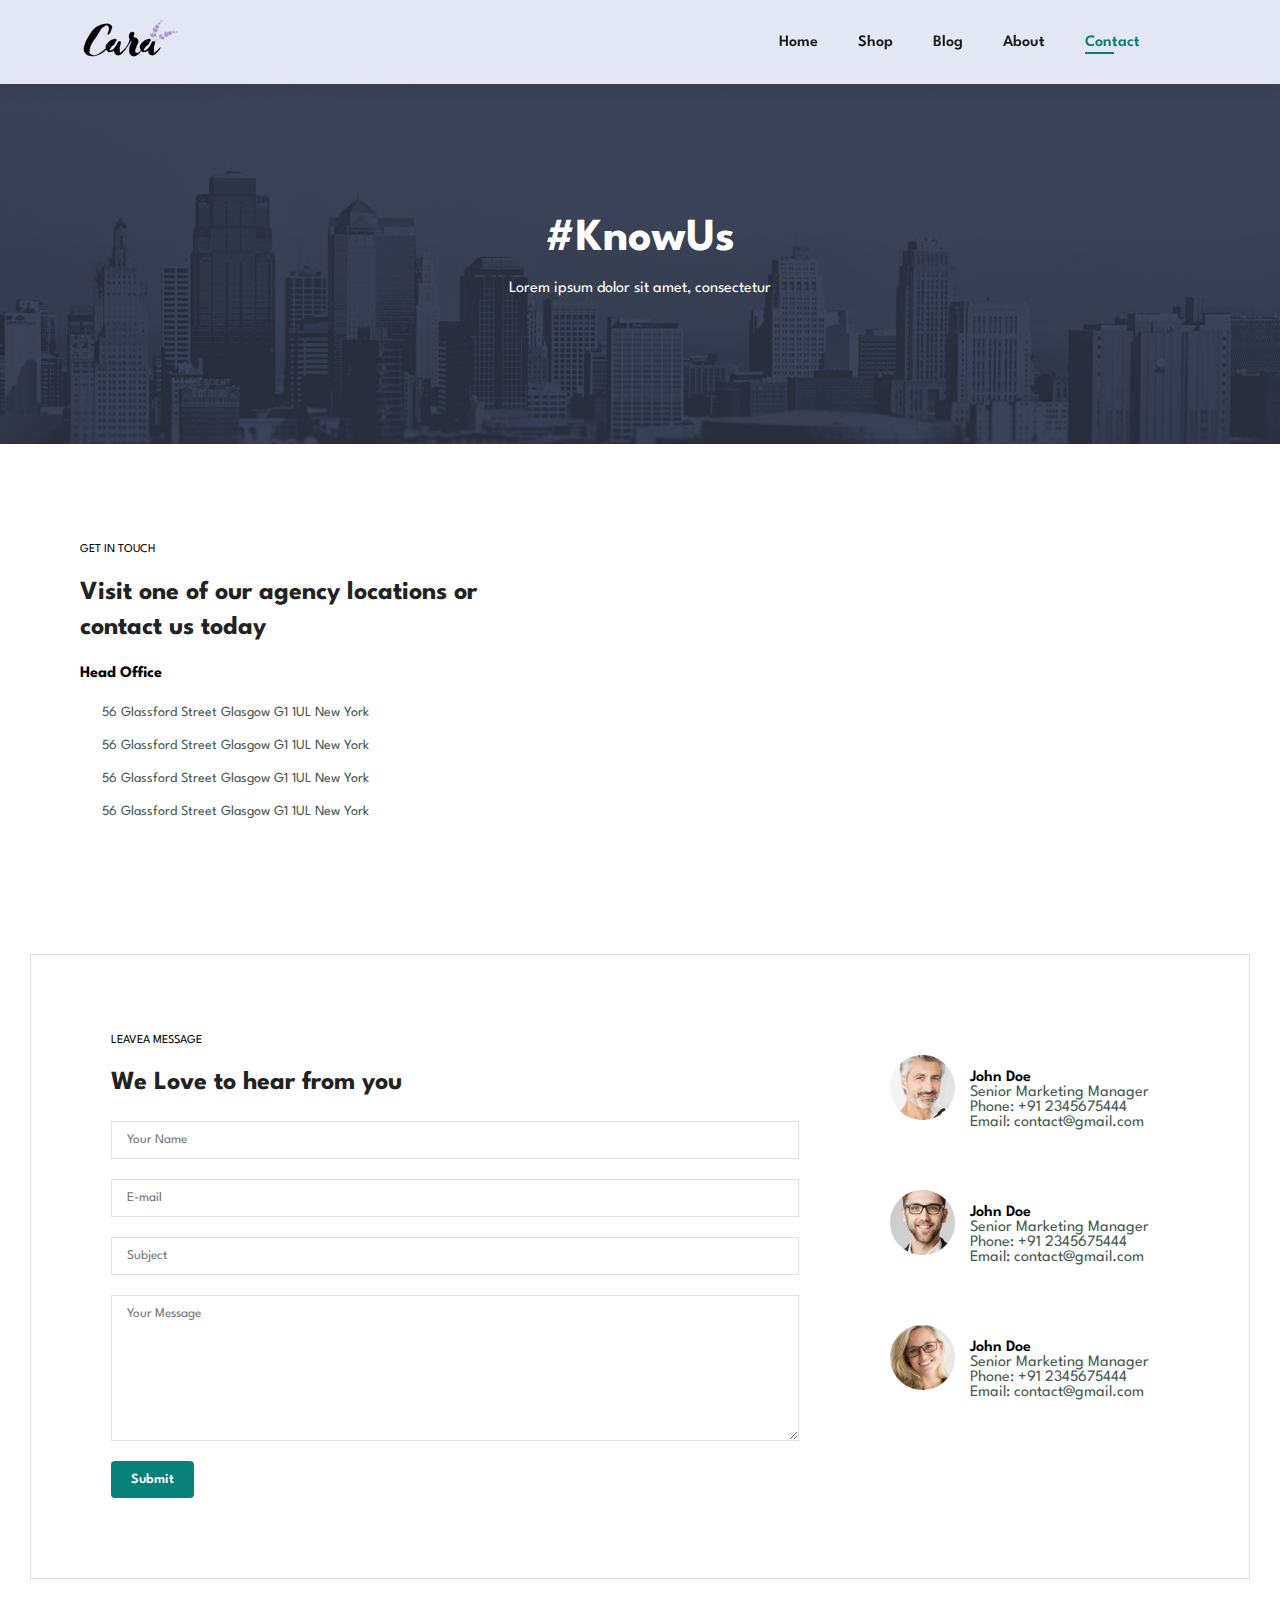
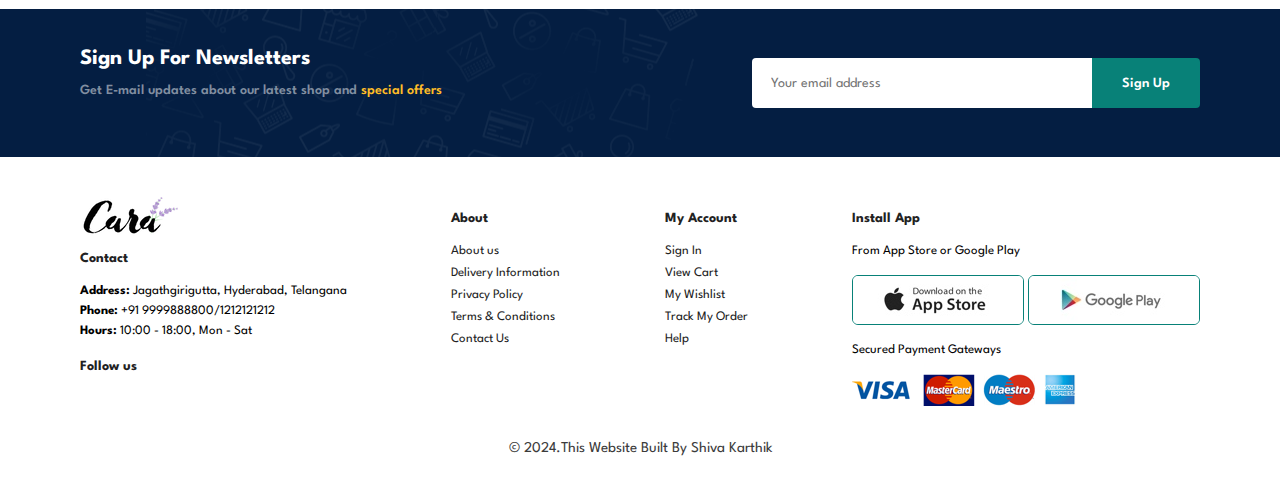
==== contact.html @ d26db75e "Initial commit" ====
<!DOCTYPE html>
<html lang="en">

    <head>
        <meta charset="UTF-8">
        <meta http-equiv="X-UA-Compatible" content="IE=edge">
        <meta name="viewport" content="width=device-width, initial-scale=1.0">
        <title>Ecommerce</title>
        <link rel="stylesheet" href="https://cdnjs.cloudflare.com/ajax/libs/font-awesome/6.6.0/css/all.min.css" integrity="sha512-Kc323vGBEqzTmouAECnVceyQqyqdsSiqLQISBL29aUW4U/M7pSPA/gEUZQqv1cwx4OnYxTxve5UMg5GT6L4JJg==" crossorigin="anonymous" referrerpolicy="no-referrer" />

        <link rel="stylesheet" href="style.css">
    </head>

    <body>
        <section id="header">
            <a href="#"><img src="img/logo.png" class="logo" alt="" draggable="false"></a>
            <div>
                <ul id="navbar">
                    <li><a  href="index.html">Home</a></li>
                    <li><a href="shop.html">Shop</a></li>
                    <li><a href="blog.html">Blog</a></li>
                    <li><a href="about.html">About</a></li>
                    <li><a class="active" href="contact.html">Contact</a></li>
                    <li id="lg-bag"><a href="cart.html"><i class="fas fa-shopping-bag"></i></a></li>
                    <a href="#" id="close"><i class="fas fa-times"></i></a>
                </ul>
            </div>
            <div id="mobile">
                <a href="cart.html"><i class="fas fa-shopping-bag"></i></a>
                <i id="bar" class="fas fa-outdent"></i>
            </div>
        </section>

        <section id="page-header" class="about-header">
            <h2>#KnowUs</h2>
            <p>Lorem ipsum dolor sit amet, consectetur</p>
        </section>

        <section id="contact-details" class="section-p1">
            <div class="details">
                <span>GET IN TOUCH</span>
                <h2>Visit one of our agency locations or contact us today</h2>
                <h3>Head Office</h3>
                <div>
                    <li>
                        <i class="fa-regular fa-map"></i>
                        <p>56 Glassford Street Glasgow G1 1UL New York</p>
                    </li>
                    <li>
                        <i class="fa-regular fa-envelope"></i>
                        <p>56 Glassford Street Glasgow G1 1UL New York</p>
                    </li>
                    <li>
                        <i class="fa-solid fa-phone"></i>
                        <p>56 Glassford Street Glasgow G1 1UL New York</p>
                    </li>
                    <li>
                        <i class="fa-regular fa-clock"></i>
                        <p>56 Glassford Street Glasgow G1 1UL New York</p>
                    </li>
                </div>
            </div>
            <div class="map">
                <iframe src="https://www.google.com/maps/embed?pb=!1m18!1m12!1m3!1d15219.718644225044!2d78.4113748468239!3d17.51087083435749!2m3!1f0!2f0!3f0!3m2!1i1024!2i768!4f13.1!3m3!1m2!1s0x3bcb91d12d7acbfb%3A0x887fc6fa8ad07573!2sSrinivasa%20nagar%2C%20Ring%20Basthi%2C%20Jagathgiri%20Gutta%2C%20Hyderabad%2C%20Telangana%20500055!5e0!3m2!1sen!2sin!4v1731511031819!5m2!1sen!2sin" width="600" height="450" style="border:0;" allowfullscreen="" loading="lazy" referrerpolicy="no-referrer-when-downgrade"></iframe>
            </div>
        </section>

        <section id="form-details">
            <form action="">
                <span>LEAVEA MESSAGE</span>
                <h2>We Love to hear from you</h2>
                <input type="text" placeholder="Your Name">
                <input type="text" placeholder="E-mail">
                <input type="text" placeholder="Subject">
                <textarea name="" id="" cols="30" rows="10" placeholder="Your Message"></textarea>
                <button class="normal">Submit</button>
            </form>
            <div class="people">
                <div>
                    <img src="img/people/1.png">
                    <p><span>John Doe</span>Senior Marketing Manager <br> Phone: +91 2345675444 <br>Email: contact@gmail.com</p>
                </div>
                <div>
                    <img src="img/people/2.png">
                    <p><span>John Doe</span>Senior Marketing Manager <br> Phone: +91 2345675444 <br>Email: contact@gmail.com</p>
                </div>
                <div>
                    <img src="img/people/3.png">
                    <p><span>John Doe</span>Senior Marketing Manager <br> Phone: +91 2345675444 <br>Email: contact@gmail.com</p>
                </div>
            </div>
        </section>

        <section id="newsletter" class="section-p1">
            <div class="newstext">
                <h4>Sign Up For Newsletters</h4>
                <p>Get E-mail updates about our latest shop and <span>special offers</span></p>
            </div>
            <div class="form">
                <input type="text" placeholder="Your email address">
                <button class="normal">Sign Up</button>
            </div>
        </section>

        <footer class="section-p1">
            <div class="col">
                <img src="img/logo.png" draggable="false">
                <h4>Contact</h4>
                <p><strong>Address:</strong> Jagathgirigutta, Hyderabad, Telangana</p>
                <p><strong>Phone:</strong> +91 9999888800/1212121212</p>
                <p><Strong>Hours:</Strong> 10:00 - 18:00, Mon - Sat</p>
                <div class="follow">
                    <h4>Follow us</h4>
                    <div class="icon">
                        <i class="fab fa-facebook-f"></i>
                        <i class="fab fa-twitter"></i>
                        <i class="fab fa-instagram"></i>
                        <i class="fab fa-pinterest-p"></i>
                        <i class="fab fa-youtube"></i>
                    </div>
                </div>
            </div>
            <div class="col">
                <h4>About</h4>
                <a href="#">About us</a>
                <a href="#">Delivery Information</a>
                <a href="#">Privacy Policy</a>
                <a href="#">Terms & Conditions</a>
                <a href="#">Contact Us</a>
            </div>
            <div class="col">
                <h4>My Account</h4>
                <a href="#">Sign In</a>
                <a href="#">View Cart</a>
                <a href="#">My Wishlist</a>
                <a href="#">Track My Order</a>
                <a href="#">Help</a>
            </div>
            <div class="col install">
                <h4>Install App</h4>
                <p>From App Store or Google Play</p>
                <div class="row">
                    <img src="img/pay/app.jpg" alt="" draggable="false">
                    <img src="img/pay/play.jpg" draggable="false">
                </div>
                <p>Secured Payment Gateways</p>
                <img src="img/pay/pay.png" alt="" draggable="false">
            </div>
            <div class="copyright">
                <p>© 2024.This Website Built By Shiva Karthik</p>
            </div>
        </footer>
        
        <script src="script.js"></script>
    </body>

</html>
---- style.css ----
@import url("https://fonts.googleapis.com/css2?family=Spartan:wght@100;200;300;400;500;600;700;800;900&display=swap");
* {
  margin: 0;
  padding: 0;
  box-sizing: border-box;
  font-family: "Spartan", sans-serif;
}
html {
  scroll-behavior: smooth;

}
body{
  -webkit-user-select: none; /* For Safari */
  -moz-user-select: none;    /* For Firefox */
  -ms-user-select: none;     /* For Internet Explorer */
  user-select: none;         /* Standard syntax */
}

/* Global Styles */

h1 {
  font-size: 50px;
  line-height: 64px;
  color: #222;
}

h2 {
  font-size: 46px;
  line-height: 54px;
  color: #222;
}

h4 {
  font-size: 20px;
  color: #222;
}

h6 {
  font-weight: 700;
  font-size: 12px;
}

p {
  font-size: 16px;
  color: #465b52;
  margin: 15px 0 20px 0;
}

.section-p1 {
  padding: 40px 80px;
}

.section-m1 {
  margin: 40px 0;
}
button.normal{
  font-size: 14px;
  font-weight: 600;
  padding: 15px 30px;
  color: #000;
  background-color: #fff;
  border-radius: 4px;
  cursor: pointer;
  border: none;
  outline: none;
  transition: 0.2s;
}
button.white{
  font-size: 13px;
  font-weight: 600;
  padding: 11px 18px;
  color: #fff;
  background-color: transparent;
  border-radius: 4px;
  cursor: pointer;
  border: 1px solid #fff;
  outline: none;
  transition: 0.2s;
}
body {
  width: 100%;
}

/*header*/
#header{
  width: 100%;
  display: flex;
  align-items: center;
  justify-content: space-between;
  padding: 20px 80px;
  background: #E3E6F3;
  box-shadow: 0 5px 15px rgba(0,0,0,0.06);
  z-index: 999;
  position: sticky;
  top: 0;
  left: 0;
}
#navbar{
  display: flex;
  align-items: center;
  justify-content: space-between;
}
#close{
  display: none;
}
#navbar li{
  position: relative;
  list-style: none;
  padding: 0 20px;
}
#navbar li a{
  text-decoration: none;
  font-size: 16px;
  font-weight: 600;
  color: #1a1a1a;
  transition: 0.3s ease;
}
#navbar li a:hover,#navbar li a.active{
  color: #088178;
}
#navbar li a.active::after,#navbar li a:hover::after{
  content: "";
  width: 30%;
  height: 2px;
  background: #088178;
  position: absolute;
  bottom: -4px;
  left: 20px;
}
#mobile{
  display: none;
  align-items: center;
}
/*Home page*/
#hero{
  background-image: url(img/hero4.png);
  height: 90vh;
  width: 100%;
  background-size: cover;
  background-position: top 25% right 0;
  padding: 0 80px;
  display: flex;
  flex-direction: column;
  align-items: flex-start;
  justify-content: center;
}
#hero h4{
  padding-bottom: 15px;
}
#hero h1{
  color: #088178;
}
#hero p{
  color: #292b2b;
}
#hero button{
  background-image: url("img/button.png");
  background-color: transparent;
  color: #696969;
  border: 0;
  padding: 14px 80px 14px 65px;
  background-repeat: no-repeat;
  cursor: pointer;
  font-weight: 700;
  font-size: 15px;
}

/*Feature*/
#feature{
  display: flex;
  flex-wrap: wrap;
  align-items: center;
  justify-content: space-between;
}
#feature .fe-box{
  width: 180px;
  text-align: center;
  padding: 25px 15px;
  box-shadow: 20px 20px 34px rgba(0,0,0,0.03);
  border: 1px solid #cce7d0;
  border-radius: 4px;
  margin: 15px 0;
}
#feature .fe-box:hover{
  box-shadow: 10px 10px 54px rgba(70, 62, 221, 0.1);
}
#feature .fe-box img{
  width: 100%;
  margin-bottom: 10px;
}
#feature .fe-box h6{
  display: inline-block;
  padding: 9px 8px 6px 8px;
  line-height: 1;
  border-radius: 4px;
  color: #088178;
  background-color: #fddde4;
}
#feature .fe-box:nth-child(2) h6{
  background-color: #cdebbc;
}
#feature .fe-box:nth-child(3) h6{
  background-color: #d1e8f2;
}
#feature .fe-box:nth-child(4) h6{
  background-color: #cdd4f8;
}
#feature .fe-box:nth-child(5) h6{
  background-color: #f6dbf6;
}
#feature .fe-box:nth-child(6) h6{
  background-color: #fff2e5;
}

/* Products*/
#product1{
  text-align: center;
}
#product1 .pro{
  position: relative;
  width: 23%;
  min-width: 250px;
  padding: 10px 12px;
  cursor: pointer;
  box-shadow: 20px 20px 30px rgba(0,0,0,0.02);
  border: 1px solid #cce7d0;
  border-radius: 25px;
  margin: 15px 0;
  transition: 0.2s ease;
}
#product1 .pro:hover{
  box-shadow: 20px 20px 30px rgba(0,0,0,0.06);
}
#product1 .pro img{
  width: 100%;
  border-radius: 20px;
}
#product1 .pro .des{
  text-align: start;
  padding: 10px 0;
}
#product1 .pro .des span{
  color: #606063;
  font-size: 12px;
}
#product1 .pro .des h5{
  padding-top: 7px;
  color: #1a1a1a;
  font-size: 14px;
}
#product1 .pro .des i{
  font-size: 12px;
  color: rgb(243, 181, 25);
}
#product1 .pro .des h4{
  padding-top: 7px;
  font-size: 15px;
  font-weight: 700;
  color: #088178;
}
#product1 .pro .cart{
  width: 40px;
  height: 40px;
  line-height: 40px;
  border-radius: 50px;
  background-color: #e8f6ea;
  color: #088178;
  border: 1px solid #cce7d0;
  position: absolute;
  bottom: 20px;
  right: 10px;
}
#product1 .pro-container{
  display: flex;
  justify-content: space-between;
  padding-top: 20px;
  flex-wrap: wrap;
}

/* banner*/
#banner{
  display: flex;
  flex-direction: column;
  justify-content: center;
  align-items: center;
  text-align: center;
  background-image: url(img/banner/b2.jpg);
  width: 100%;
  height: 40vh;
  background-size: cover;
  background-position: center;
}
#banner h4{
  color: #fff;
  font-size: 16px;
}
#banner h2{
  color: #fff;
  font-size: 30px;
  padding: 10px 0;
}
#banner h2 span{
  color: #ef3636;
}
#banner button:hover{
  background-color:#088178;
  color: #fff;
}
#sm-banner{
  display: flex;
  justify-content: space-between;
  flex-wrap: wrap;
}
#sm-banner .banner-box{
  display: flex;
  flex-direction: column;
  justify-content: center;
  align-items: flex-start;
  text-align: center;
  background-image: url(img/banner/b17.jpg);
  min-width: 45%;
  height: 50vh;
  background-size: cover;
  background-position: center;
  padding: 30px;
}
#sm-banner .banner-box2{
  background-image: url(img/banner/b10.jpg);
}
#sm-banner h4{
  color: #fff;
  font-size: 20px;
  font-weight: 300;
}
#sm-banner h2{
  color: #fff;
  font-size: 28px;
  font-weight: 800;
}
#sm-banner span{
  color: #fff;
  font-size: 14px;
  font-weight: 500;
  padding-bottom: 15px;
}
#sm-banner .banner-box:hover button{
  background-color: #088178;
  border: 1px solid #088178;
}
#banner3{
  display: flex;
  justify-content: space-between;
  flex-wrap: wrap;
  padding: 0 80px;
}
#banner3 .banner-box{
  display: flex;
  flex-direction: column;
  justify-content: center;
  align-items: flex-start;
  text-align: center;
  min-width: 30%;
  height: 30vh;
  background-size: cover;
  background-position: center;
  padding: 30px;
  margin-bottom: 20px;
}
#banner3 h2{
  color: #fff;
  font-weight: 900;
  font-size: 22px;
}
#banner3 h3{
  color: #ec544e;
  font-weight: 800;
  font-size: 15px;
}
#banner3 .banner-box1{
  background-image: url(img/banner/b7.jpg);
}
#banner3 .banner-box2{
  background-image: url(img/banner/b4.jpg);
}
#banner3 .banner-box3{
  background-image: url(img/banner/b18.jpg);
}
#newsletter{
  display: flex;
  justify-content: space-between;
  flex-wrap: wrap;
  align-items: center;
  background-image: url("img/banner/b14.png");
  background-repeat: no-repeat;
  background-position: 20% 30%;
  background-color: #041e42;
}
#newsletter h4{
  font-size: 22px;
  font-weight: 700;
  color: #fff;
}
#newsletter p{
  font-size: 14px;
  font-weight: 600;
  color: #818ea0;
}
#newsletter .form{
  display: flex;
  width: 40%;
}
#newsletter p span{
  color: #ffbd27;
}
#newsletter input{
  height: 3.125rem;
  padding: 0 1.25em;
  font-size: 14px;
  width: 100%;
  border: 1px solid transparent;
  border-radius: 4px;
  outline: none;
  border-top-right-radius: 0;
  border-bottom-right-radius: 0;
}
#newsletter button{
  border-top-left-radius: 0;
  border-bottom-left-radius: 0;
  background-color: #088178;
  color: #fff;
  white-space: nowrap;
}
/*footer*/
footer{
  display: flex;
  flex-wrap: wrap;
  justify-content: space-between;
}
footer .col{
  display: flex;
  flex-direction: column;
  align-items: flex-start;
  margin-bottom: 20px;
}
footer.logo{
  margin-bottom: 30px;
}
footer h4{
  font-size: 14px;
  padding: 15px 0px 20px 0px;
}
footer p{
  color: black;
  font-size: 13px;
  margin: 0 0 8px 0;
}
footer a{
  font-size: 13px;
  text-decoration: none;
  color: #222;
  margin-bottom: 10px;
}
footer .follow{
  color: #465b52;
  padding-right: 4px;
  cursor: pointer;
}
footer .install .row img{
  border: 1px solid #088178;
  border-radius: 6px;
}
footer .install img{
  margin:10px 0 15px 0;
}
footer .follow i:hover,
footer a:hover{
  color: #088178;
}
footer .copyright{
  width: 100%;
  text-align: center;
}
footer .copyright p{
  font-size: 15px;
  color: rgb(59, 59, 59);
}


/*Shop*/
#page-header{
  background-image: url("img/banner/b1.jpg");
  width: 100%;
  height: 40vh;
  background-size: cover;
  display: flex;
  justify-content: center;
  text-align: center;
  flex-direction: column;
  padding: 14px;
}
#page-header h2,p{
  color: white;
}
#pagination{
  text-align: center;
}
#pagination a{
  text-decoration: none;
  background-color: #088178;
  padding: 15px 20px;
  border-radius: 4px;
  color: #fff;
  font-weight: 600;
}
#pagination a i{
  font-size: 16px;
  font-weight: 600;
}

/*single product*/
#prodetails .single-pro-image{
  width: 40%;
  margin-right: 50px;
}
.small-image-group{
  display: flex;
  justify-content: space-between;
}
.small-img-col{
  flex-basis: 24%;
}
#prodetails{
  display: flex;
  margin-top: 20px;
}
#prodetails .single-pro-details{
  width: 50%;
  padding-top: 30px;
}
#prodetails .single-pro-details h4{
  padding: 40px 0 20px 0;
}
#prodetails .single-pro-details h2{
  font-size: 26px;
}
#prodetails .single-pro-details select{
  display: block;
  padding: 10px 10px;
  margin-bottom: 10px;
}
#prodetails .single-pro-details input{
  width: 50px;
  height: 47px;
  padding-left:10px ;
  font-size: 16px;
  margin-right: 10px;
}
#prodetails .single-pro-details input:focus,select:focus{
  outline: none;
}
#prodetails .single-pro-details button{
  background-color: #088178;
  color: #fff;
}
#prodetails .single-pro-details span{
  line-height: 25px;
}


/*Bolg page*/
#page-header.blog-header{
  background-image: url("img/banner/b19.jpg");
}
#blog{
  padding: 150px 150px 0 150px;
}
#blog .blog-box{
  display: flex;
  align-items: center;
  width: 100%;
  position: relative;
  padding-bottom: 90px;
}
#blog .blog-img{
  width: 50%;
  margin-right: 40px;
}
#blog img{
  width: 100%;
  height: 380px;
  object-fit: cover;
  object-position: 50% 25%;
}
#blog .blog-details{
  width: 50%;
}
#blog .blog-details p{
  color: #666666;
}
#blog .blog-details a{
  text-decoration: none;
  font-size: 11px;
  color: #000;
  position: relative;
  font-weight: 700;
}
#blog .blog-details a:after{
  content:"";
  width: 50px;
  height: 1px;
  background-color: #000;
  position: absolute;
  top:4px;
  right: -60px;
}
#blog .blog-details a:hover{
  color: #088178;
}
#blog .blog-details a:hover::after{
  background-color: #088178;
}
#blog .blog-box h1{
  position: absolute;
  top:-40px;
  left: 0;
  font-size: 70px;
  font-weight: 700;
  color: #c9cbce;
  z-index: -9;
}
/*about-header*/
#page-header.about-header{
  background-image: url(img/about/banner.png);
}
#about-head img{
  width: 50%;
  height: auto;
}
#about-head{
  display: flex;
  align-items: center;
}
#about-head div{
  padding-left: 40px;
}
#about-head p{
  line-height: 24px;
  color: #606063;
}
#about-app{
  text-align: center;
}
#about-app .video{
  width: 70%;
  height: 100%;
  margin: 30px auto 0 auto;
}
#about-app .video video{
  width: 100%;
  height: 100%;
  border-radius: 20px
}
/*Contact*/
#contact-details{
  display: flex;
  align-items: center;
  justify-content: space-between;
}
#contact-details .details p{
  color: #465b52;
}
#contact-details .details{
  width: 40%;
}
#contact-details .details span,
#form-details form span{
  font-size: 12px;
}
#contact-details .details h2,
#form-details form h2{
  font-size: 26px;
  line-height: 35px;
  padding: 20px 0px;
}
#contact-details .details h3{
  font-size: 16px;
  padding-bottom: 15px;
}
#contact-details .details li{
  list-style: none;
  display: flex;
  padding: 10px 0px;
}
#contact-details .details li i{
  font-size: 14px;
  padding-right: 22px;
}
#contact-details .details li p{
  margin: 0;
 font-size: 14px; 
}
#contact-details .map{
  width: 55%;
  height: 400px;
}
#contact-details .map iframe{
  width: 100%;
  height: 100%;
}
#form-details{
  display: flex;
  justify-content: space-between;
  margin: 30px;
  padding: 80px;
  border: 1px solid #e1e1e1;
}
#form-details form{
  width: 65%;
  display: flex;
  flex-direction: column;
  align-items: self-start;
}
#form-details form input,
#form-details form textarea{
  width: 100%;
  padding: 12px 15px;
  outline: none;
  margin-bottom: 20px;
  border: 1px solid #e1e1e1;
}
#form-details form button{
  background-color: #088178;
  color: #fff;
  padding: 12px 20px;
}
#form-details .people div{

  padding: 20px;
  display: flex;
  align-items: flex-start;
}
#form-details .people div img{
  width: 65px;
  height: 65px;
  object-fit: cover;
  margin-right: 15px;
}
#form-details .people div p span{
  display: block;
  font-size: 16px;
  font-weight: 600;
  color: #000;
}
.people p{
  color: #465b52;
}

/*Cart Pages*/
#cart table{
  width: 100%;
  border-collapse: collapse;
  table-layout: fixed;
  white-space: nowrap;
}
#cart{
  overflow-x: auto;
}
#cart table img{
  width: 70px;
}
#cart table td:nth-child(1){
  width: 100px;
  text-align: center;
}
#cart table td:nth-child(2){
  width: 150px;
  text-align: center;
}
#cart table td:nth-child(3){
  width: 250px;
  text-align: center;
}
#cart table td:nth-child(4),
#cart table td:nth-child(5),
#cart table td:nth-child(6){
  width: 150px;
  text-align: center;
}
#cart table td:nth-child(5) input{
  width: 70px;
  padding: 10px 5px 10px 15px;
}
#cart table thead{
  border: 1px solid #e2e9e1;
  border-left: none;
  border-right: none;
}
#cart table thead td{
  font-weight: 700;
  text-transform: uppercase;
  font-size: 13px;
  padding: 18px 0;
}
#cart table tbody tr td{
  padding-top: 15px;
}
#cart table tbody td{
  font-size: 13px;
}
#cart-add{
  width: 100%;
  display: flex;
  flex-wrap: wrap;
  justify-content: space-between;
}
#coupon{
  width: 45%;
  margin-bottom: 30px;
}
#coupon h3,
#subtotal h3{
  padding-bottom: 15px;
}
#coupon input{
  padding: 10px 20px;
  outline: none;
  width: 80%;
  margin-right: 10px;
  border: 1px solid #e2e9e1;
}
#coupon button,
#subtotal button{
  background-color: #088178;
  color: #fff;
  padding: 12px 20px;
}
#subtotal{
  width: 50%;
  margin-left: 30px;
  border: 1px solid #e2e9e1;
  padding: 30px;
}
#subtotal table{
  border-collapse: collapse;
  width: 100%;
  margin-bottom: 20px;
}
#subtotal table td{
  width: 50%;
  border: 1px solid #e2e9e1;
  padding: 10px;
  font-size: 13px;
}













/* Media Query*/
@media(min-width:930px) and (max-width:1260px){
  html, body {
    width: 100%;
    min-height: 100vh;
    overflow-x: hidden; 
  }
  #banner3 .banner-box{
    width: 30px;
  }
  #coupon input{
    width: 66%;
  }
}
@media(max-width:930px){
  html, body {
    width: 100%;
    min-height: 100vh;
    overflow-x: hidden; 
  }
  #sm-banner .banner-box1{
    background-position: top 10% right 0%;
  }
  .section-p1{
    padding: 40px 40px;
  }
  #navbar{
    display: flex;
    flex-direction: column;
    align-items: flex-start;
    justify-content: flex-start;
    position: fixed;
    top: 0;
    right: -300px;
    height: 100vh;
    width: 300px;
    background-color: #E3E6F3;
    box-shadow: 0 40px 60px rgba(0,0,0,0.1);
    padding: 80px 0 0 10px;
    transition: 0.3s;
  }
  #navbar.active{
    right: 0px;
  }
  #navbar li{
    margin-bottom: 25px;
  }
  #mobile{
    display: flex;
  }
  #mobile i{
    color: #1a1a1a;
    font-size: 24px;
    padding-left: 20px;
  }
  #close{
    display: initial;
    position: absolute;
    top: 30px;
    left: 30px;
    color: #222;
    font-size: 24px;
  }
  #lg-bag{
    display: none;
  }
  #hero{
    height: 70vh;
    background-position: top 30% right 30%;
    padding: 0 80px;
  }
  #feature{
    justify-content:center;
  }
  #feature .fe-box {
    margin: 15px 15px;
  }
  #product1 .pro-container{
    justify-content: center;
  }
  #product1 .pro{
    margin: 15px;
  }
  #banner {
    height: 20vh;
  }
  #sm-banner .banner-box {
    width: 100%;
    height: 30vh;
  }
  #banner3{
    padding: 0px 40px;
  }
  #banner3 .banner-box{
    max-width: 28%;
  }
  #newsletter .form{
    width: 70%;
  }
  /*Cart*/
  #coupon input{
    width: 60%;
  }
}


/*Iphone X*/
@media(max-width:690px){
  html, body {
    width: 100%;
    min-height: 100vh;
    overflow-x: hidden; 
  }
  #hero h2 {
    font-size: 34px;
  }
  #hero h1 {
    font-size: 44px;
  }
  #hero p {
    font-size: 12px;
  }
  #hero,#page-header{
    width: 100%;
    padding: 0 40px;
  }  
  #feature{
    justify-content: center;
    width: 100%;
    padding: 20px;
  }
  #product1{
    width: 100%;
    padding: 20px;
  }
  #product1 .pro-container{
    justify-content: space-evenly;
  }
  #banner{
    width: 100%;
    margin: 10px 0 10px 0;
  }
  #newsletter,#banner3,#sm-banner,#header,footer{
    width: 100%;
  }
  #newsletter .form{
    width: 80%;
  }
  /*single product*/
  #prodetails{
    display: flex;
    flex-direction: column;
    padding: 0%;
    width: 100%;
    margin-top: 0px;
  }
  #prodetails .single-pro-details{
    width: 100%;
    padding: 40px;
  }
  #prodetails .single-pro-image{
    width: 100%;
    margin: 0px;
    padding: 0px;
  }

  /*Blog*/
  #blog .blog-box{
    display: flex;
    flex-direction: column;
    align-items: flex-start;
  }
  #blog{
    padding: 100px 20px 0 20px;
    width: 100%;
  }
  #blog .blog-img{
    width: 100%;
    margin-right: 0px;
    margin-bottom: 30px;
  }
  /*About page*/
  #about-head{
    flex-direction: column;
  }
  #about-head,#about-app{
    width: 100%;
  }
  #about-head img{
    width: 100%;
    margin-bottom: 20px;
  }
  #about-head div{
    padding-left: 0px;
  }
  #about-app .video{
    width: 100%;
  }

  /*Contact Us*/
  #contact-details{
    flex-direction: column;
    width: 100%;
  }
  #contact-details .details{
    width: 100%;
    margin-bottom: 30px;
  }
  #contact-details .map{
    width: 100%;
  }
  #form-details{
    margin: 10px;
    width: 190%;
    padding: 15px 5px;
    flex-wrap: wrap;
  }
  #form-details form{
    width: 50%;
    margin-bottom: 30px;
  }
  #form-details form h2{
    font-size: 2px;
  }
  #form-details .people{
    width: 100%;
  }
  /*Cart*/
  #cart-add{
    flex-direction: column;
  }
  #coupon,#subtotal{
    width: 100%;
  }
  #subtotal{
    margin: 0px;
    padding: 20px;
  }
  #coupon input{
    width: 60%;
  }
}



@media(max-width:520px){
  #banner3 .banner-box{
    background-position: top 1% right 0%;
    min-width: 100%;
  }
}
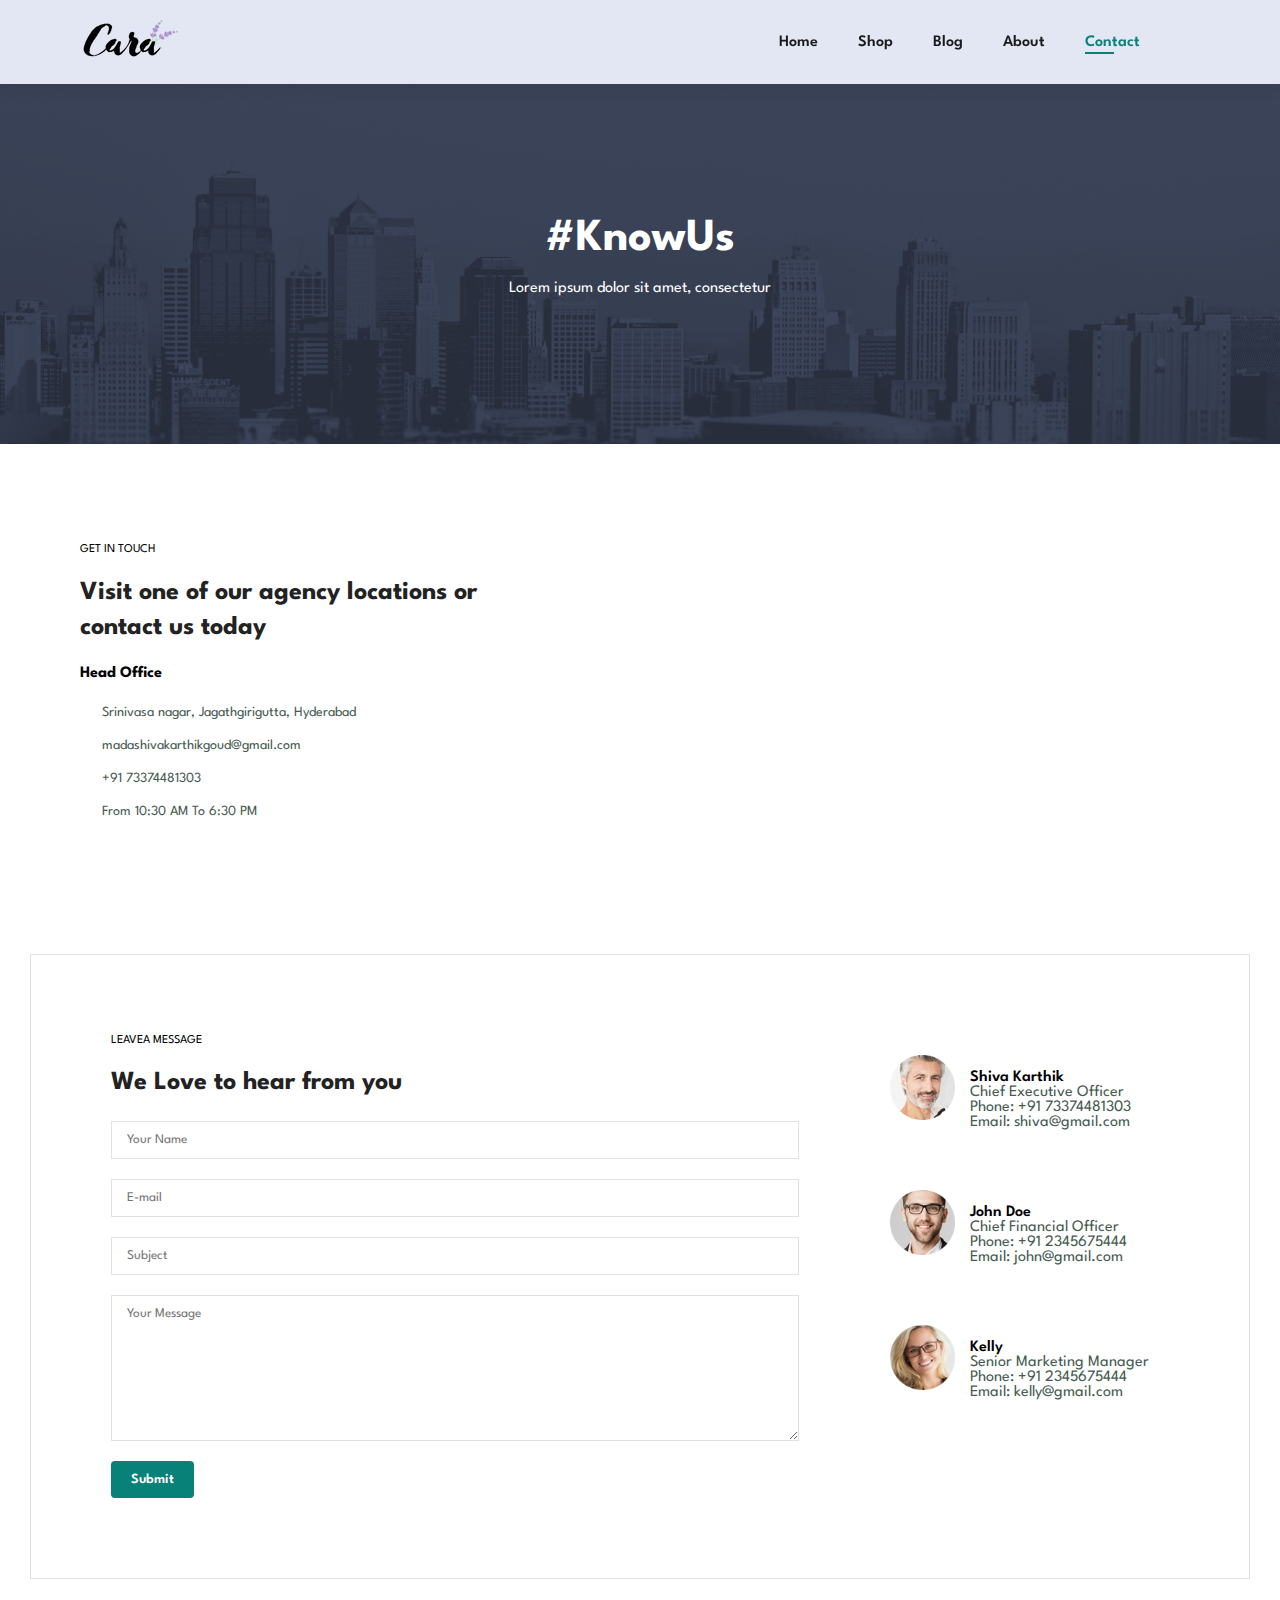
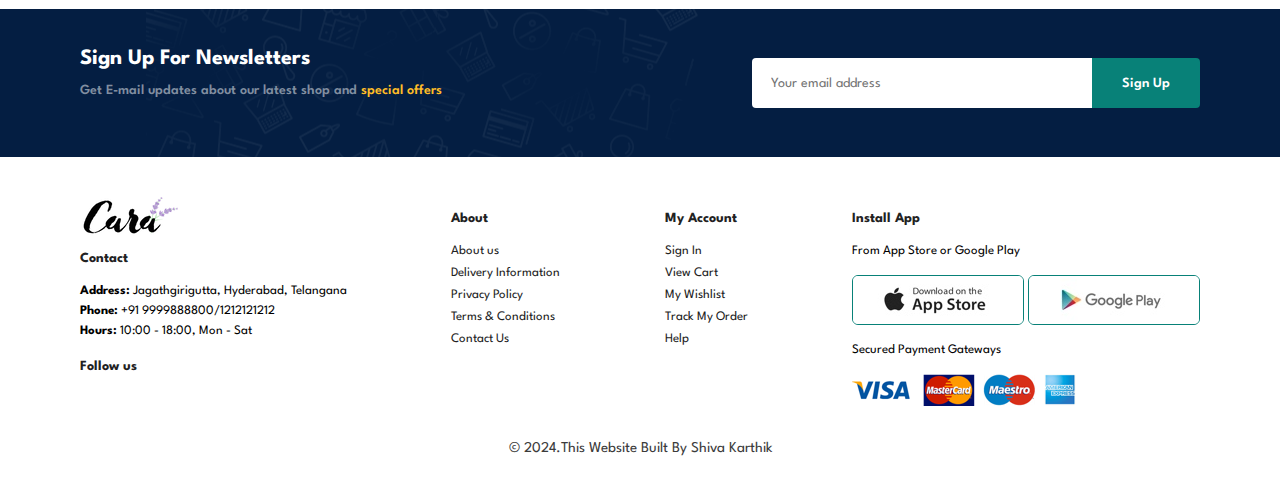
==== commit 1edc01b4: "fixed some random error and section on click" ====
--- a/contact.html
+++ b/contact.html
@@ -44,19 +44,19 @@
                 <div>
                     <li>
                         <i class="fa-regular fa-map"></i>
-                        <p>56 Glassford Street Glasgow G1 1UL New York</p>
+                        <p>Srinivasa nagar, Jagathgirigutta, Hyderabad</p>
                     </li>
                     <li>
                         <i class="fa-regular fa-envelope"></i>
-                        <p>56 Glassford Street Glasgow G1 1UL New York</p>
+                        <p>madashivakarthikgoud@gmail.com</p>
                     </li>
                     <li>
                         <i class="fa-solid fa-phone"></i>
-                        <p>56 Glassford Street Glasgow G1 1UL New York</p>
+                        <p>+91 73374481303</p>
                     </li>
                     <li>
                         <i class="fa-regular fa-clock"></i>
-                        <p>56 Glassford Street Glasgow G1 1UL New York</p>
+                        <p>From 10:30 AM To 6:30 PM</p>
                     </li>
                 </div>
             </div>
@@ -78,15 +78,15 @@
             <div class="people">
                 <div>
                     <img src="img/people/1.png">
-                    <p><span>John Doe</span>Senior Marketing Manager <br> Phone: +91 2345675444 <br>Email: contact@gmail.com</p>
+                    <p><span>Shiva Karthik</span>Chief Executive Officer <br> Phone: +91 73374481303 <br>Email: shiva@gmail.com</p>
                 </div>
                 <div>
                     <img src="img/people/2.png">
-                    <p><span>John Doe</span>Senior Marketing Manager <br> Phone: +91 2345675444 <br>Email: contact@gmail.com</p>
+                    <p><span>John Doe</span>Chief Financial Officer <br> Phone: +91 2345675444 <br>Email: john@gmail.com</p>
                 </div>
                 <div>
                     <img src="img/people/3.png">
-                    <p><span>John Doe</span>Senior Marketing Manager <br> Phone: +91 2345675444 <br>Email: contact@gmail.com</p>
+                    <p><span>Kelly</span>Senior Marketing Manager <br> Phone: +91 2345675444 <br>Email: kelly@gmail.com</p>
                 </div>
             </div>
         </section>
--- a/style.css
+++ b/style.css
@@ -1,9 +1,38 @@
 @import url("https://fonts.googleapis.com/css2?family=Spartan:wght@100;200;300;400;500;600;700;800;900&display=swap");
+
+
+/* Prevent selection on all clickable elements */
+* {
+  -webkit-tap-highlight-color: transparent; /* Removes mobile tap highlight */
+  user-select: none; /* Prevents text selection */
+  outline: none; /* Removes focus outline */
+  background: transparent; /* Removes any background on click */
+}
+
+/* Specifically targeting commonly interactive elements */
+a, button, input, textarea, i, img {
+  -webkit-tap-highlight-color: transparent;
+  user-select: none;
+  outline: none;
+  background: transparent;
+}
+
+/* For links and buttons on focus or active */
+a:focus, a:active, button:focus, button:active, input:focus, input:active, textarea:focus, textarea:active, i:focus, i:active, img:focus, img:active {
+  outline: none;
+  background: transparent;
+  -webkit-tap-highlight-color: transparent;
+}
+
 * {
   margin: 0;
   padding: 0;
   box-sizing: border-box;
   font-family: "Spartan", sans-serif;
+  -webkit-user-select: none; /* For Safari */
+  -moz-user-select: none;    /* For Firefox */
+  -ms-user-select: none;     /* For Internet Explorer */
+  user-select: none;     
 }
 html {
   scroll-behavior: smooth;
@@ -231,6 +260,9 @@
 #product1 .pro:hover{
   box-shadow: 20px 20px 30px rgba(0,0,0,0.06);
 }
+#product1 p{
+  color: #606063;
+}
 #product1 .pro img{
   width: 100%;
   border-radius: 20px;
@@ -413,6 +445,8 @@
   color: #ffbd27;
 }
 #newsletter input{
+  background-color: #fff;
+  color: #000;
   height: 3.125rem;
   padding: 0 1.25em;
   font-size: 14px;
@@ -978,6 +1012,7 @@
     overflow-x: hidden; 
   }
   #hero h2 {
+    margin-right: 120px;
     font-size: 34px;
   }
   #hero h1 {
@@ -1005,6 +1040,23 @@
   #banner{
     width: 100%;
     margin: 10px 0 10px 0;
+    height: 28vh;
+  }
+  #banner h4{
+    color: #fff;
+    font-size: 16px;
+  }
+  #banner h2{
+    color: #fff;
+    font-size: 30px;
+    padding: 10px 0;
+  }
+  #banner h2 span{
+    color: #ef3636;
+  }
+  #banner button:hover{
+    background-color:#088178;
+    color: #fff;
   }
   #newsletter,#banner3,#sm-banner,#header,footer{
     width: 100%;
